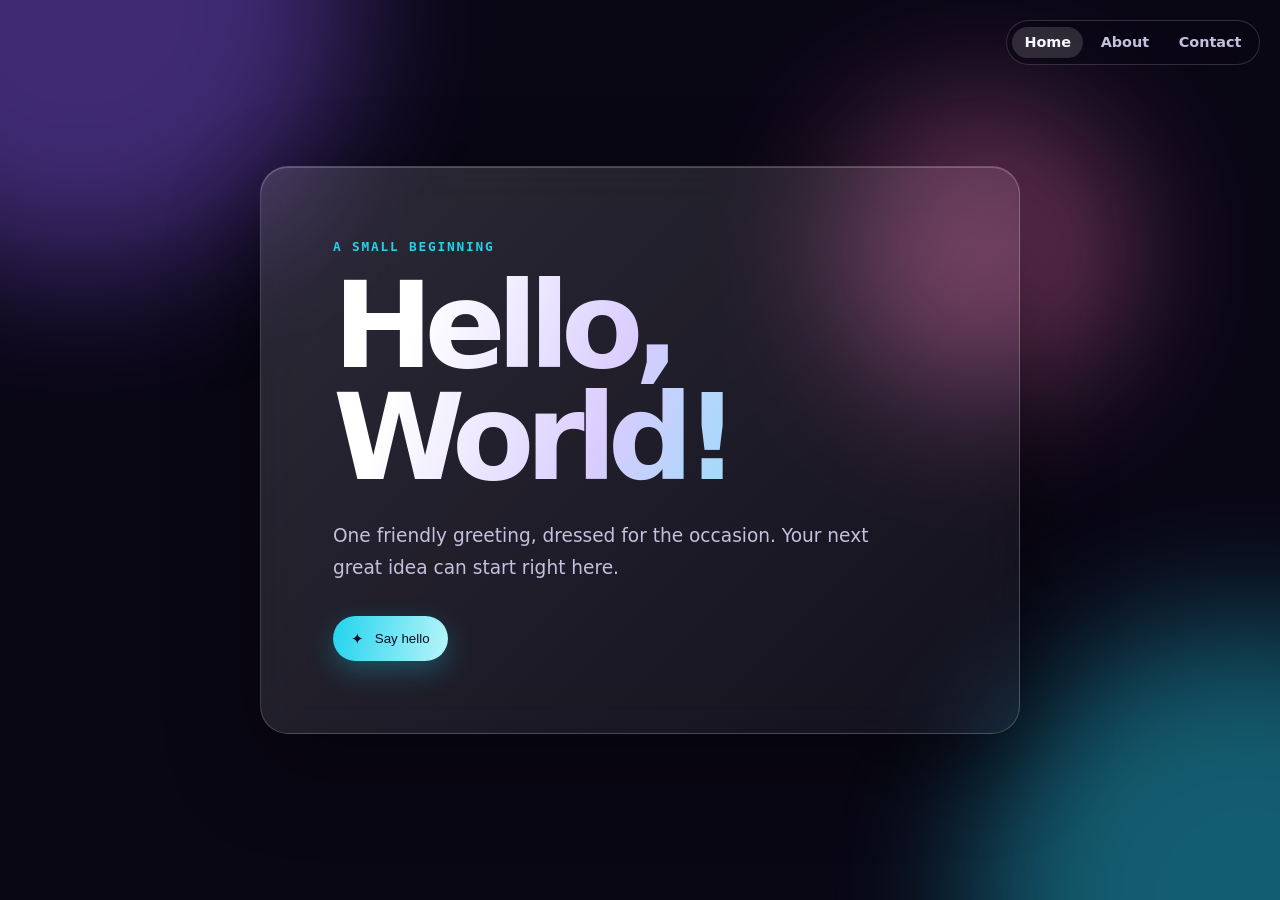
==== index.html @ 9b2e507b "updated with indexpage" ====
<!doctype html>
<html lang="en">
<head>
  <meta charset="utf-8">
  <meta name="viewport" content="width=device-width, initial-scale=1">
  <meta name="description" content="A stylish Hello, World! page.">
  <title>My test page</title>
  <style>
    :root {
      color-scheme: dark;
      --ink: #f8f7ff;
      --muted: #c4c0dd;
      --violet: #8b5cf6;
      --cyan: #22d3ee;
      --pink: #f472b6;
    }

    * { box-sizing: border-box; }

    body {
      min-height: 100vh;
      margin: 0;
      display: grid;
      place-items: center;
      overflow-x: hidden;
      background: #0a0715;
      color: var(--ink);
      font-family: Inter, ui-sans-serif, system-ui, -apple-system, BlinkMacSystemFont, "Segoe UI", sans-serif;
    }

    .orb {
      position: fixed;
      width: 34rem;
      aspect-ratio: 1;
      border-radius: 50%;
      filter: blur(70px);
      opacity: .42;
      animation: drift 12s ease-in-out infinite alternate;
    }
    .orb.one { background: var(--violet); top: -17rem; left: -12rem; }
    .orb.two { background: var(--cyan); right: -15rem; bottom: -17rem; animation-delay: -5s; }
    .orb.three { background: var(--pink); width: 18rem; right: 12%; top: 12%; animation-delay: -9s; }

    main {
      width: min(92vw, 760px);
      position: relative;
      padding: clamp(2rem, 6vw, 4.5rem);
      border: 1px solid rgba(255, 255, 255, .18);
      border-radius: 28px;
      background: linear-gradient(135deg, rgba(255,255,255,.14), rgba(255,255,255,.04));
      box-shadow: 0 30px 90px rgba(0, 0, 0, .45), inset 0 1px rgba(255,255,255,.2);
      backdrop-filter: blur(20px);
      animation: arrive .8s cubic-bezier(.2,.8,.2,1) both;
    }

    nav {
      position: fixed;
      z-index: 1;
      top: 1.25rem;
      right: 1.25rem;
      display: flex;
      gap: .35rem;
      padding: .35rem;
      border: 1px solid rgba(255, 255, 255, .16);
      border-radius: 999px;
      background: rgba(10, 7, 21, .55);
      backdrop-filter: blur(12px);
    }
    nav a {
      padding: .48rem .75rem;
      border-radius: 999px;
      color: var(--muted);
      font-size: .9rem;
      font-weight: 700;
      text-decoration: none;
      transition: background .2s ease, color .2s ease;
    }
    nav a:hover, nav a[aria-current="page"] { background: rgba(255,255,255,.14); color: var(--ink); }

    .eyebrow {
      margin: 0 0 1rem;
      color: var(--cyan);
      font: 700 .8rem/1.2 ui-monospace, SFMono-Regular, Menlo, Consolas, monospace;
      letter-spacing: .14em;
      text-transform: uppercase;
    }

    h1 {
      max-width: 9ch;
      margin: 0;
      font-size: clamp(3.2rem, 11vw, 7.5rem);
      line-height: .93;
      letter-spacing: -.075em;
      background: linear-gradient(110deg, #fff 15%, #d8ccff 48%, #72e7f5 85%);
      -webkit-background-clip: text;
      background-clip: text;
      color: transparent;
    }

    p {
      max-width: 48ch;
      margin: 1.7rem 0 2rem;
      color: var(--muted);
      font-size: clamp(1rem, 2vw, 1.16rem);
      line-height: 1.7;
    }

    .button {
      display: inline-flex;
      align-items: center;
      gap: .65rem;
      padding: .9rem 1.15rem;
      border: 0;
      border-radius: 999px;
      cursor: pointer;
      color: #100a23;
      background: linear-gradient(100deg, var(--cyan), #b7f5fa);
      font: 700 .95rem/1 inherit;
      box-shadow: 0 10px 28px rgba(34, 211, 238, .28);
      transition: transform .2s ease, box-shadow .2s ease;
    }
    .button:hover { transform: translateY(-3px); box-shadow: 0 16px 32px rgba(34, 211, 238, .4); }
    .button:active { transform: translateY(0); }

    .spark { font-size: 1.1em; }
    #message { margin-left: .8rem; color: var(--cyan); font-size: .9rem; }

    @keyframes drift { to { transform: translate(4rem, 3rem) scale(1.15); } }
    @keyframes arrive { from { opacity: 0; transform: translateY(22px) scale(.98); } }

    @media (prefers-reduced-motion: reduce) { *, *::before, *::after { animation-duration: .01ms !important; transition-duration: .01ms !important; } }
  </style>
</head>
<body>
  <div class="orb one"></div><div class="orb two"></div><div class="orb three"></div>
  <nav aria-label="Primary navigation">
    <a href="index.html" aria-current="page">Home</a>
    <a href="about.htm">About</a>
    <a href="contact.htm">Contact</a>
  </nav>
  <main>
    <p class="eyebrow">A small beginning</p>
    <h1>Hello, World!</h1>
    <p>One friendly greeting, dressed for the occasion. Your next great idea can start right here.</p>
    <button class="button" type="button" id="helloButton"><span class="spark">✦</span> Say hello</button><span id="message" aria-live="polite"></span>
  </main>
  <script>
    document.getElementById('helloButton').addEventListener('click', () => {
      document.getElementById('message').textContent = 'Hello right back!';
    });
  </script>
</body>
</html>
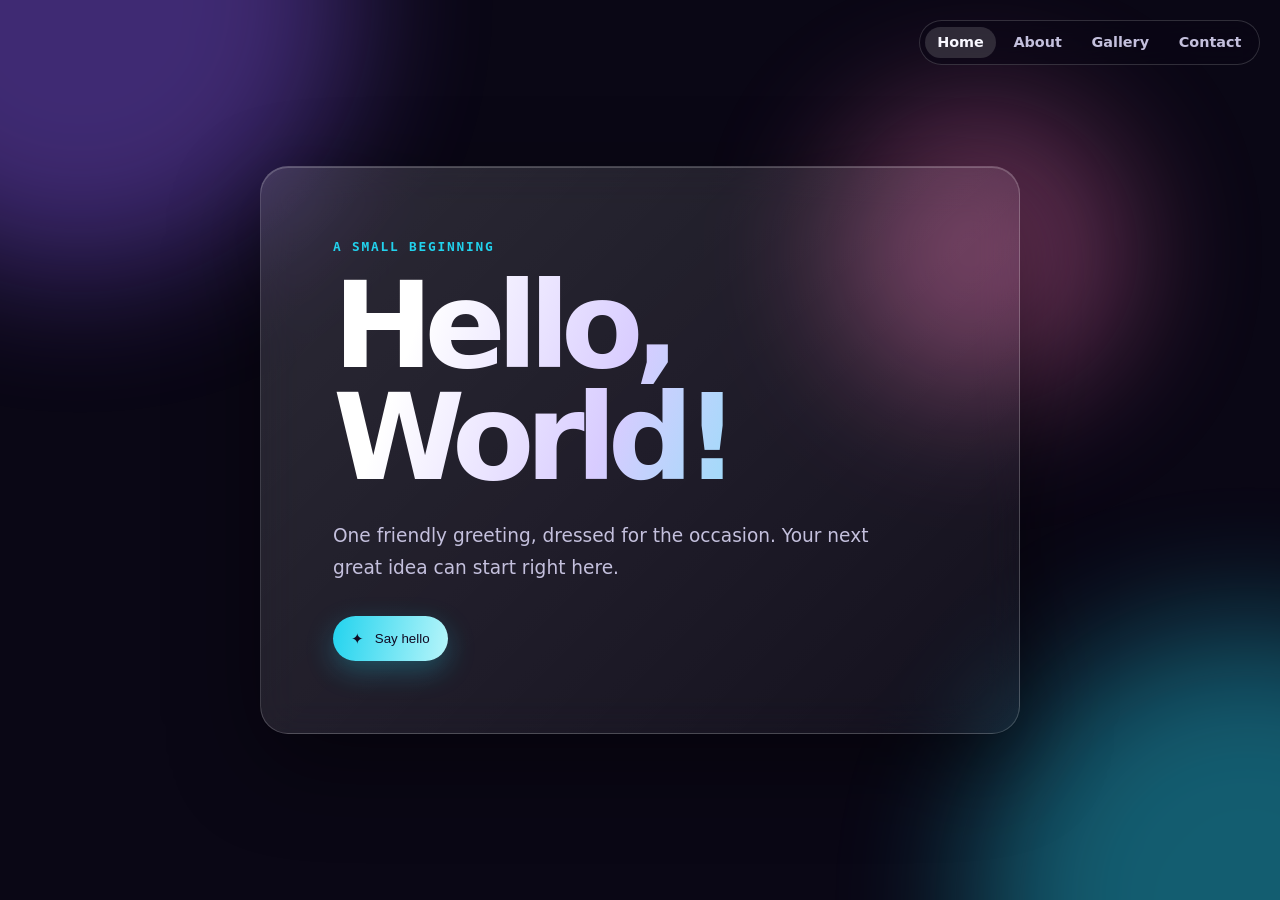
==== commit fa058701: "galerry updated" ====
--- a/index.html
+++ b/index.html
@@ -136,6 +136,7 @@
   <nav aria-label="Primary navigation">
     <a href="index.html" aria-current="page">Home</a>
     <a href="about.htm">About</a>
+    <a href="gallery.html">Gallery</a>
     <a href="contact.htm">Contact</a>
   </nav>
   <main>
